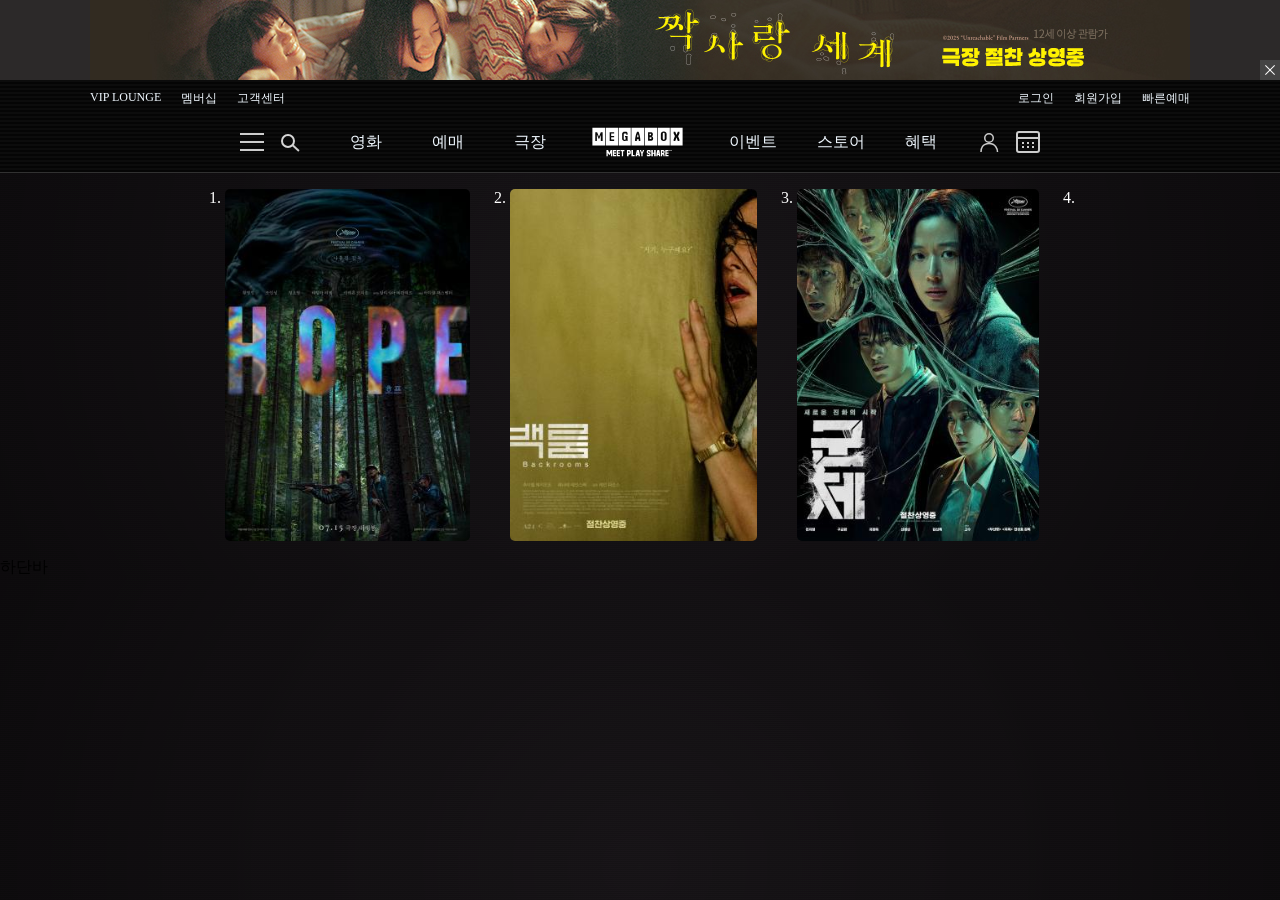
==== index.html @ 0163f9c9 "저장" ====
<!DOCTYPE html>
<html lang="ko">
<head>
  <meta charset="UTF-8">
  <meta name="viewport" content="width=device-width, initial-scale=1.0">
  <title>메가박스</title>
  <link rel="stylesheet" href="normal.css">
  <link rel="stylesheet" href="style.css">
</head>
<body>
  <header>
    <!-- 팝업이미지 -->
    <div class="popup-banner">
      <div class="popup-img">
        <a href="#" target="_blank">
          <img src="./image/Link → 메가박스_하우스_2026_D_PC일반배너_영화_짝사랑 세계2_1100x80(메인).svg" alt="popup-img">
        </a>
      </div>
      <div class="popup-button">
        <a href="#" title="x">
          <img src="./image/Button.svg" alt="x">
        </a>
      </div>
    </div>

    <div class="top-bar">
      <div class="top-util">
        <!-- 유저박스1 -->
        <ul class="util-ul">
          <li class="util01-item util01-item01"><a href="#" target="_blank" title="VIP LOUNGE">VIP LOUNGE</a></li>
          <li class="util01-item util01-item02"><a href="#" target="_blank" title="멤버십">멤버십</a></li>
          <li class="util01-item util01-item03"><a href="#" target="_blank" title="고객센터">고객센터</a></li>
        </ul>
        <!-- 유저박스2 -->
        <ul class="util02-ul">
          <li class="util02-item util02-item01"><a href="#" target="_blank" title="로그인">로그인</a></li>
          <li class="util02-item util02-item02"><a href="#" target="_blank" title="회원가입">회원가입</a></li>
          <li class="util02-item util02-item03"><a href="#" target="_blank" title="빠른예매">빠른예매</a></li>
        </ul>
      </div>

      <!-- 메뉴01 -->
      <div class="menu01">
        <ul class="menu01-ul">
          <!-- 좌측 아이콘 묶음 (메뉴 + 검색) -->
          <li class="m01-item icon-group">
            <a href="#"><img src="./image/line menu.svg" alt="메뉴"></a>
            <a href="#"><img src="./image/reading glasses.svg" alt="검색"></a>
          </li>

          <!-- 영화 -->
          <li class="m01-item m01-item03">
            <a href="#" target="_blank" title="영화">영화</a>
            <div class="sub-menu">
              <div class="sub-menu-inner">
                <ul class="m02-nav">
                  <li class="m02-item"><a href="#" target="_blank" title="전체영화">전체영화</a></li>
                </ul>
              </div>
            </div>
          </li>

          <!-- 예매 -->
          <li class="m01-item m01-item04">
            <a href="#" target="_blank" title="예매">예매</a>
            <div class="sub-menu">
              <div class="sub-menu-inner">
                <ul class="m02-nav">
                  <li class="m02-item"><a href="#" target="_blank" title="빠른예매">빠른예매</a></li>
                  <li class="m02-item"><a href="#" target="_blank" title="상영시간표">상영시간표</a></li>
                  <li class="m02-item"><a href="#" target="_blank" title="더 부티크 프라이빗 예매">더 부티크 프라이빗 예매</a></li>
                </ul>
              </div>
            </div>
          </li>

          <!-- 극장 -->
          <li class="m01-item m01-item05">
            <a href="#" target="_blank" title="극장">극장</a>
            <div class="sub-menu">
              <div class="sub-menu-inner">
                <ul class="m02-nav">
                  <li class="m02-item"><a href="#" target="_blank" title="전체극장">전체극장</a></li>
                  <li class="m02-item"><a href="#" target="_blank" title="특별관">특별관</a></li>
                </ul>
              </div>
            </div>
          </li>
        </ul>

        <!-- 로고 박스 -->
        <h1 class="logo-box">
          <a href="#" target="_blank" title="home">
            <img src="./image/MEGABOXLOGO.svg" alt="로고이미지">
          </a>
        </h1>

        <!-- 이벤트 메뉴 -->
        <div class="event-box">
          <ul class="event-box-ul">
            <li class="event-li event-li01">
              <a href="#" target="_blank" title="이벤트">이벤트</a>
              <div class="sub-menu">
                <div class="sub-menu-inner">
                  <ul class="m02-nav">
                    <li class="m02-item"><a href="#" target="_blank" title="진행중 이벤트">진행중 이벤트</a></li>
                    <li class="m02-item"><a href="#" target="_blank" title="지난 이벤트">지난 이벤트</a></li>
                    <li class="m02-item"><a href="#" target="_blank" title="당첨자발표">당첨자발표</a></li>
                  </ul>
                </div>
              </div>
            </li>
            <li class="event-li event-li02"><a href="#" target="_blank" title="스토어">스토어</a></li>
            <li class="event-li event-li03">
              <a href="#" target="_blank" title="혜택">혜택</a>
              <div class="sub-menu">
                <div class="sub-menu-inner">
                  <ul class="m02-nav">
                    <li class="m02-item"><a href="#" target="_blank" title="메가박스 멤버십">메가박스 멤버십</a></li>
                    <li class="m02-item"><a href="#" target="_blank" title="제휴/이벤트">제휴/이벤트</a></li>
                  </ul>
                </div>
              </div>
            </li>
            <!-- 우측 아이콘 묶음 -->
            <li class="event-li icon-group">
              <a href="#"><img src="./image/person.svg" alt="회원가입"></a>
              <a href="#"><img src="./image/menu.svg" alt="메뉴"></a>
            </li>
          </ul>
        </div>
      </div>
    </div>
  </header>
  <main>
    <div class="movie-list">
      <ol class="list">
        <li class="mv-item01">
          <img src="./image/hope.svg" alt="hope">
        </li>
        <li class="mv-item02">
          <img src="./image/Backrooms.svg" alt="Backrooms">
        </li>
        <li class="mv-item03">
          <img src="./image/군체.svg" alt="군체">
        </li>
        <li class="mv-item04">
          <img src="#" alt="">
        </li>
      </ol>
    </div>
  </main>

  <footer>하단바</footer>
</body>
</html>
---- normal.css ----
body{margin: 0; padding: 0;}
ul,ul>li{margin: 0; list-style: none; padding: 0;}
p{margin: 0;}
h1,h2,h3,h4,h5,h6 {
    font-weight: normal;
    font-size: inherit;
    margin: 0;
}
a {
    color: inherit;
    text-decoration: none;
    display: block;
}
button {
    background-color: transparent;
    padding: auto;
    border: none; outline: none;
}
img {
    display: block;
}
---- style.css ----
body {
  background-color: #141214;
  background-image:
    radial-gradient(circle at center, rgba(35, 30, 35, 0.3) 0%, rgba(10, 8, 10, 0.7) 100%),
    repeating-linear-gradient(
      0deg,
      rgba(0, 0, 0, 0.2),
      rgba(0, 0, 0, 0.2) 1px,
      transparent 1px,
      transparent 2px
    );
}

header {
  background-color: black;
}

/* 팝업 이미지 */
.popup-banner {
  background-color: rgb(44, 41, 41);
  position: relative;
  width: 100%;
  margin: auto;
}

.popup-img > a {
  display: flex;
  justify-content: center;
}

.popup-button {
  position: absolute;
  bottom: 0px;
  right: 0px;
  z-index: 10;
}

/* 상단바 */
.top-bar {
  position: relative;
  background-color: rgba(15, 15, 15, 0.85);
  padding: 10px 0;
  background-image: repeating-linear-gradient(
    transparent,
    transparent 2px,
    rgba(0, 0, 0, 0.6) 2px,
    rgba(0, 0, 0, 0.6) 4px
  );
  border-bottom: 1px solid rgb(49, 49, 49);
  backdrop-filter: blur(8px);
  -webkit-backdrop-filter: blur(8px);
}

.top-util {
  width: 1100px;
  margin: 0 auto;
  display: flex;
  justify-content: space-between;
  align-items: center;
  color: aliceblue;
  font-size: 12px;
}

.util-ul, .util02-ul {
  gap: 20px;
  display: flex;
}

/* 메인 메뉴 박스 */
.menu01 {
  display: flex;
  justify-content: center;
  align-items: center;
  margin-top: 15px;
}

.menu01-ul {
  display: flex;
  color: aliceblue;
  align-items: center;
  gap: 50px;
}

/* 아이콘 묶음 전용 스타일 (붙어있게 처리) */
.icon-group {
  display: flex;
  align-items: center;
  gap: 12px; /* 아이콘 사이의 간격 */
}

.icon-group a {
  display: flex;
  align-items: center;
}

/* 마우스 올렸을 때 전체 화면 배경 바 */
.sub-menu {
  display: none;
  position: absolute;
  top: 100%;
  left: 0;
  width: 100%;
  background-color: #171517;
  border-top: 1px solid #2b2b2b;
  border-bottom: 1px solid #333;
  box-shadow: 0 4px 10px rgba(0, 0, 0, 0.6);
  z-index: 1000;
}

/* 서브메뉴 내부 영역 */
.sub-menu-inner {
  width: 1100px;
  margin: 0 auto;
  display: flex;
  align-items: center;
  height: 45px;
}

.sub-menu .m02-nav {
  display: flex;
  gap: 25px;
  align-items: center;
}

.sub-menu .m02-nav a {
  font-size: 14px;
  font-weight: bold;
  color: #fff;
}

.sub-menu .m02-nav a:hover {
  color: #00b4d8;
  text-decoration: underline;
}

/* 각 메뉴별 서브메뉴 시작 위치 정렬 */
.m01-item03 .sub-menu-inner { padding-left: 130px; } /* 영화 */
.m01-item04 .sub-menu-inner { padding-left: 205px; } /* 예매 */
.m01-item05 .sub-menu-inner { padding-left: 280px; } /* 극장 */

.event-li01 .sub-menu-inner { padding-left: 630px; } /* 이벤트 */
.event-li03 .sub-menu-inner { padding-left: 760px; } /* 혜택 */

/* 마우스 호버 시 서브메뉴 노출 */
.m01-item:hover .sub-menu,
.event-li:hover .sub-menu {
  display: block;
}

/* 로고 박스 */
.logo-box {
  padding-left: 40px;
  padding-right: 40px;
  display: flex;
  align-items: center;
}

.logo-box img {
  width: auto;
  height: 40px;
  display: block;
}

/* 이벤트 메뉴 */
.event-box-ul {
  gap: 40px;
  display: flex;
  align-items: center;
}

.event-box-ul > li {
  color: aliceblue;
}

/* 영화 순위 */
.movie-list{
  display: flex;
  justify-content: center;
}
.list{
  display: flex;
  justify-items: center;
  gap: 40px;
  color: #fff;
}
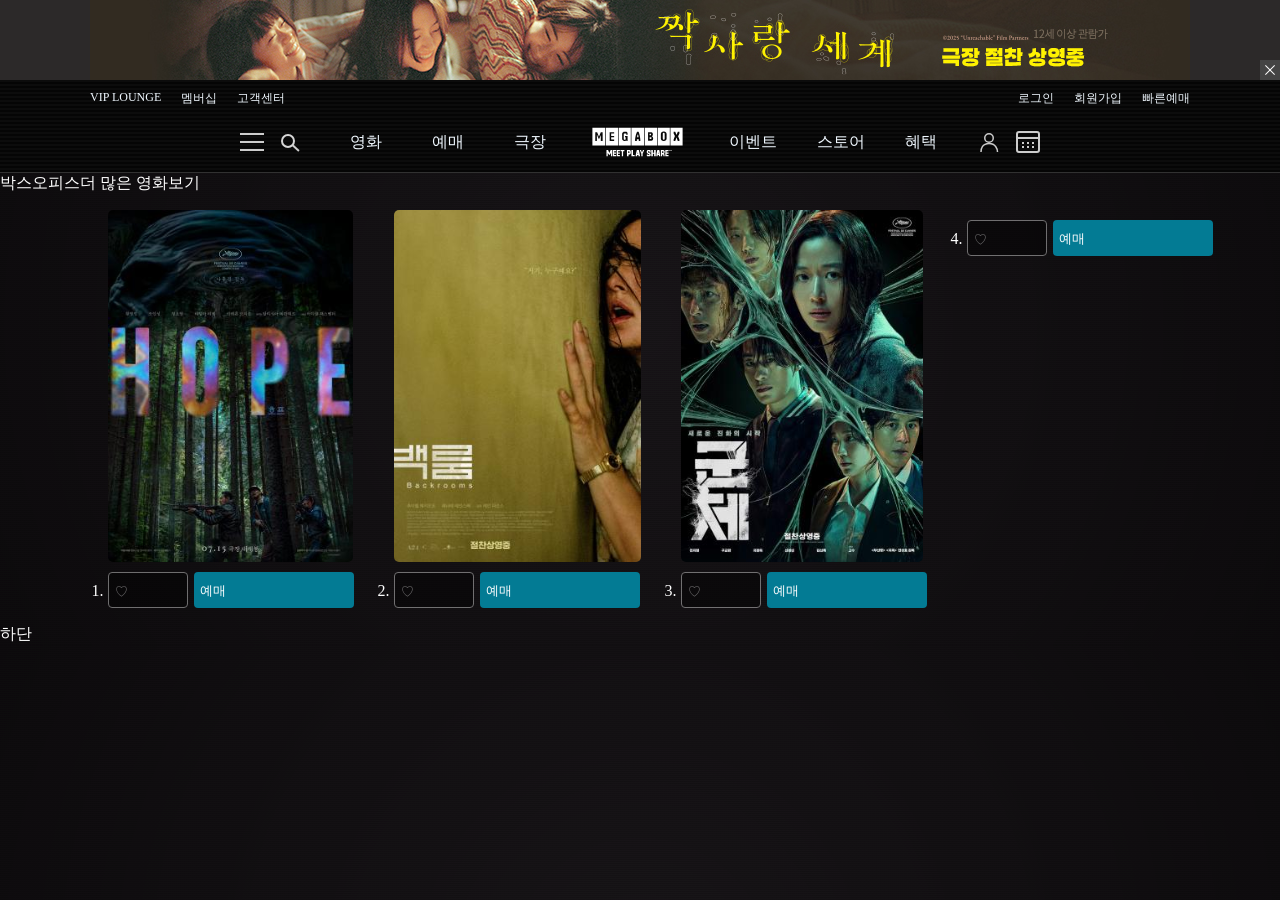
==== commit 88608df4: "저장" ====
--- a/index.html
+++ b/index.html
@@ -133,24 +133,51 @@
     </div>
   </header>
   <main>
+
+    <!-- 해결이 자꾸 안됌 -->
+    <div class="boxoffice">
+      <h2 class="boxoffice1">박스오피스</h2>
+      <a href="#"target="_blank"title="더 많은 영화보기">더 많은 영화보기</a>
+    </div>
+
+
+
     <div class="movie-list">
       <ol class="list">
         <li class="mv-item01">
           <img src="./image/hope.svg" alt="hope">
+          <div class="mv-btn">
+            <button type="button" class="mv-btn good">♡</button>
+            <button type="button" class="mv-btn Advance-Booking">예매</button>
+          </div>
         </li>
+
+
         <li class="mv-item02">
           <img src="./image/Backrooms.svg" alt="Backrooms">
+          <div class="mv-btn">
+            <button type="button" class="mv-btn good">♡</button>
+            <button type="button" class="mv-btn Advance-Booking">예매</button>
+          </div>
         </li>
         <li class="mv-item03">
           <img src="./image/군체.svg" alt="군체">
+          <div class="mv-btn">
+            <button type="button" class="mv-btn good">♡</button>
+            <button type="button" class="mv-btn Advance-Booking">예매</button>
+          </div>
         </li>
         <li class="mv-item04">
           <img src="#" alt="">
+          <div class="mv-btn">
+            <button type="button" class="mv-btn good">♡</button>
+            <button type="button" class="mv-btn Advance-Booking">예매</button>
+          </div>
         </li>
       </ol>
     </div>
   </main>
 
-  <footer>하단바</footer>
+  <footer>하단</footer>
 </body>
 </html>
--- a/normal.css
+++ b/normal.css
@@ -1,4 +1,4 @@
-body{margin: 0; padding: 0;}
+body{margin: 0; padding: 0; color: #fff;}
 ul,ul>li{margin: 0; list-style: none; padding: 0;}
 p{margin: 0;}
 h1,h2,h3,h4,h5,h6 {
--- a/style.css
+++ b/style.css
@@ -172,11 +172,54 @@
   color: aliceblue;
 }
 
+.boxoffice{
+  display: flex;
+}
+.boxoffice-button{
+  display: flex;
+  justify-content: center;
+  color: #fff;
+}
+.boxoffice1{
+  display: flex;
+  justify-content: center;
+}
+.boxoffice>a{
+  display: flex;
+  justify-items: flex-end;
+}
+
+
 /* 영화 순위 */
 .movie-list{
   display: flex;
   justify-content: center;
 }
+/* 무비 안에 있는 버튼 */
+.mv-btn{
+  padding-top: 10px;
+  display: flex;
+  color: #fff;
+  gap: 6px;
+}
+/* 하트버튼 */
+.good{
+  height: 36px;
+  width: 80px;
+  border: 1px solid #fff;
+  border-radius: 4px;
+  background-color: #000 ;
+  opacity: 40%;
+  
+}
+/* 예매 버튼 */
+.Advance-Booking{
+  border-radius:4px;
+  height: 36px;
+  width: 160px;
+  background-color: #037B94;
+}
+
 .list{
   display: flex;
   justify-items: center;
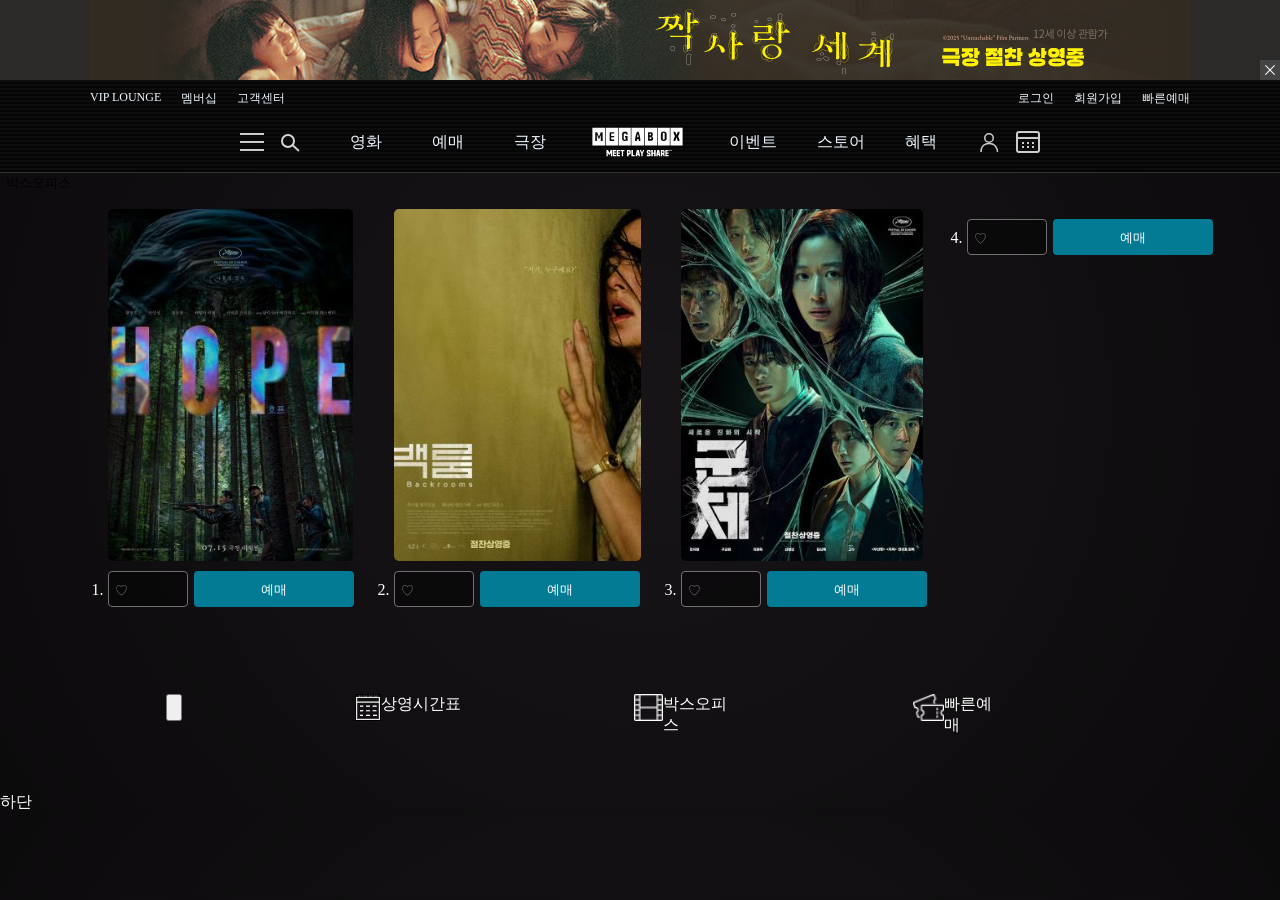
==== commit 8a4638e8: "저장" ====
--- a/index.html
+++ b/index.html
@@ -135,10 +135,7 @@
   <main>
 
     <!-- 해결이 자꾸 안됌 -->
-    <div class="boxoffice">
-      <h2 class="boxoffice1">박스오피스</h2>
-      <a href="#"target="_blank"title="더 많은 영화보기">더 많은 영화보기</a>
-    </div>
+    <button type="button" class="on">박스오피스</button>
 
 
 
@@ -176,6 +173,30 @@
         </li>
       </ol>
     </div>
+
+<div class="search-link">
+  <div class="cell">
+<!-- 영화검색 창 -->
+<input type="button" placeholder="영화명을 입력해주세요" title="영화검색" class="inpou-text">
+
+<a href="#"><img src="./image/달력.svg" alt="상영시간표">상영시간표</a>
+
+<a href="#"><img src="./image/영상필름.svg" alt=""> 박스오피스</a>
+
+<a href="#"><img src="./image/영화티켓.svg" alt="">빠른예매</a>
+
+  </div>
+  
+
+
+</div>
+
+
+
+
+
+
+
   </main>
 
   <footer>하단</footer>
--- a/normal.css
+++ b/normal.css
@@ -18,4 +18,7 @@
 }
 img {
     display: block;
+}
+input{
+    color: #fff;
 }
--- a/style.css
+++ b/style.css
@@ -190,6 +190,18 @@
 }
 
 
+
+
+
+
+
+
+
+
+
+
+
+
 /* 영화 순위 */
 .movie-list{
   display: flex;
@@ -204,6 +216,8 @@
 }
 /* 하트버튼 */
 .good{
+  display: flex;
+  justify-content: flex-start;
   height: 36px;
   width: 80px;
   border: 1px solid #fff;
@@ -214,6 +228,7 @@
 }
 /* 예매 버튼 */
 .Advance-Booking{
+  display: flex; justify-content: center; 
   border-radius:4px;
   height: 36px;
   width: 160px;
@@ -226,3 +241,20 @@
   gap: 40px;
   color: #fff;
 }
+.search-link{
+  display: flex;
+  justify-content: center;
+}
+.cell {
+  color:#fff;
+  width: 1100px;
+  display: flex;
+  justify-content: center;
+  padding: 71px 120px 71px 12px;
+  gap: 173px;
+
+}
+.cell a {
+ display: flex;
+ justify-content: space-between;
+}
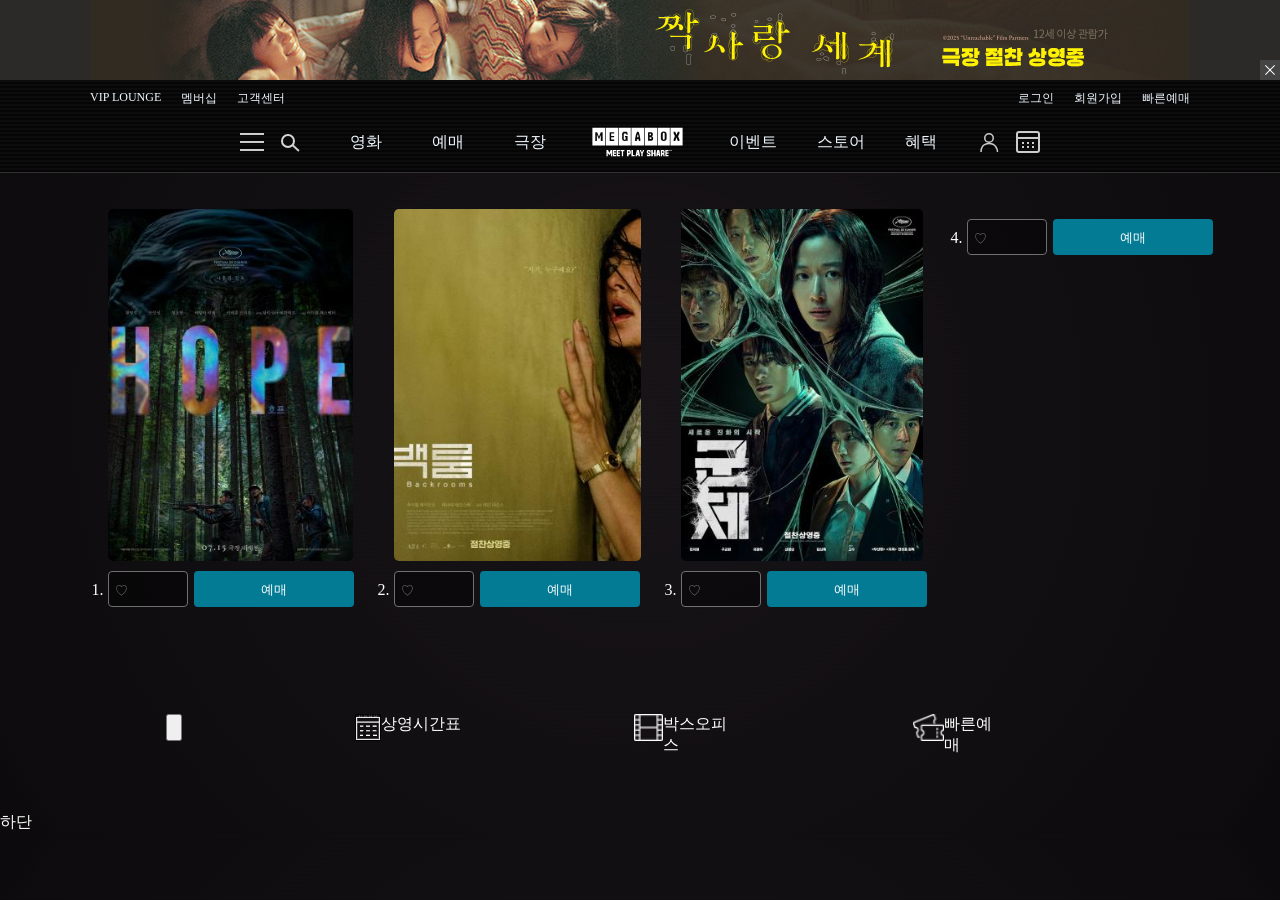
==== commit 2291a9a1: "저장" ====
--- a/index.html
+++ b/index.html
@@ -134,11 +134,6 @@
   </header>
   <main>
 
-    <!-- 해결이 자꾸 안됌 -->
-    <button type="button" class="on">박스오피스</button>
-
-
-
     <div class="movie-list">
       <ol class="list">
         <li class="mv-item01">
--- a/style.css
+++ b/style.css
@@ -191,21 +191,11 @@
 
 
 
-
-
-
-
-
-
-
-
-
-
-
 /* 영화 순위 */
 .movie-list{
   display: flex;
   justify-content: center;
+  padding: 20px;
 }
 /* 무비 안에 있는 버튼 */
 .mv-btn{
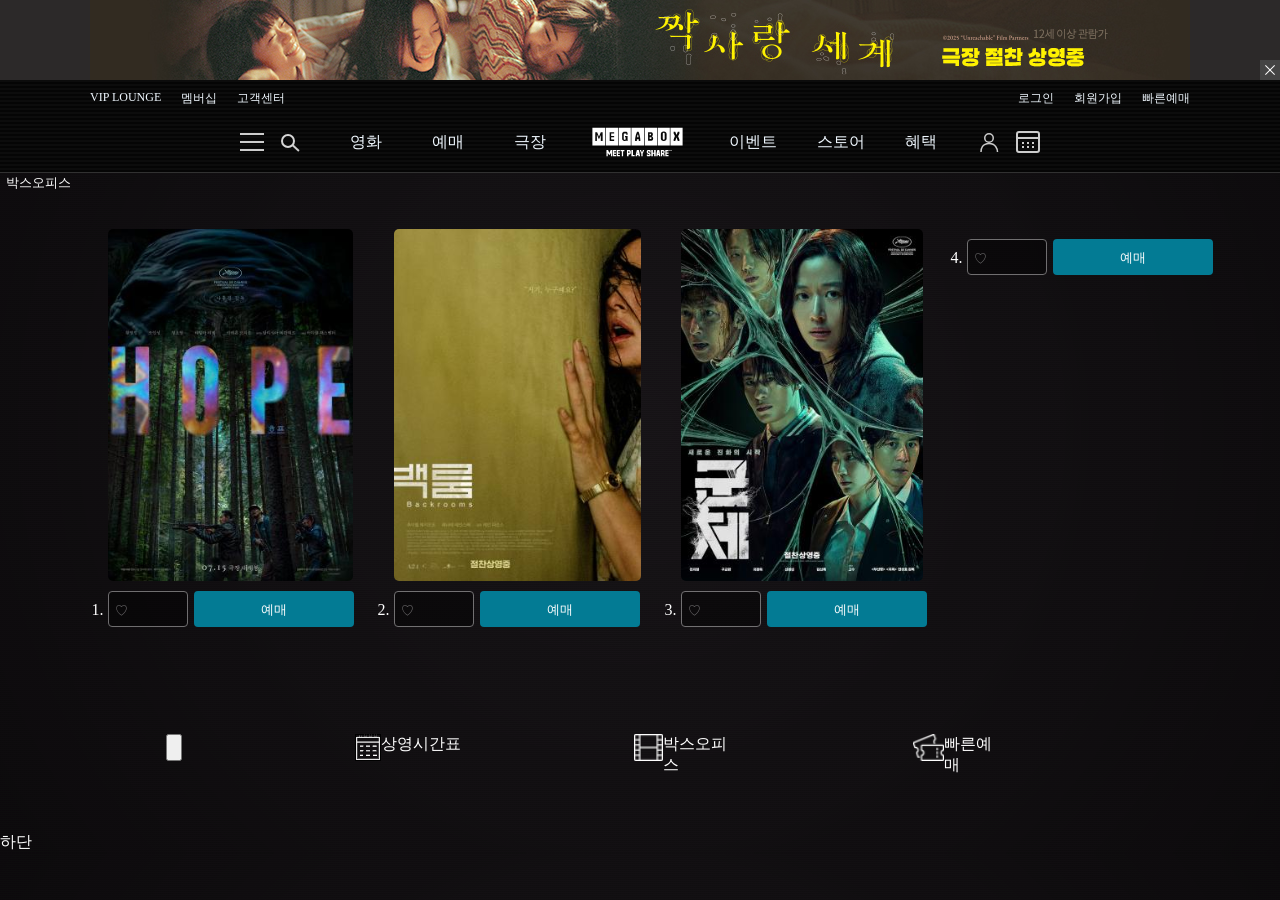
==== commit ecae6926: "wjwkd" ====
--- a/index.html
+++ b/index.html
@@ -133,6 +133,9 @@
     </div>
   </header>
   <main>
+    <div class="moviebox">
+    <button class="Box Office">박스오피스</button>
+    </div>
 
     <div class="movie-list">
       <ol class="list">
@@ -169,6 +172,8 @@
       </ol>
     </div>
 
+
+
 <div class="search-link">
   <div class="cell">
 <!-- 영화검색 창 -->
--- a/style.css
+++ b/style.css
@@ -231,6 +231,21 @@
   gap: 40px;
   color: #fff;
 }
+
+.moviebox{
+  color: #fff;
+}
+.Office{
+  display: flex;
+  justify-content: center;
+  align-items: center;
+ color: #fff;
+}
+
+
+
+
+
 .search-link{
   display: flex;
   justify-content: center;
@@ -247,4 +262,5 @@
 .cell a {
  display: flex;
  justify-content: space-between;
-}+}
+
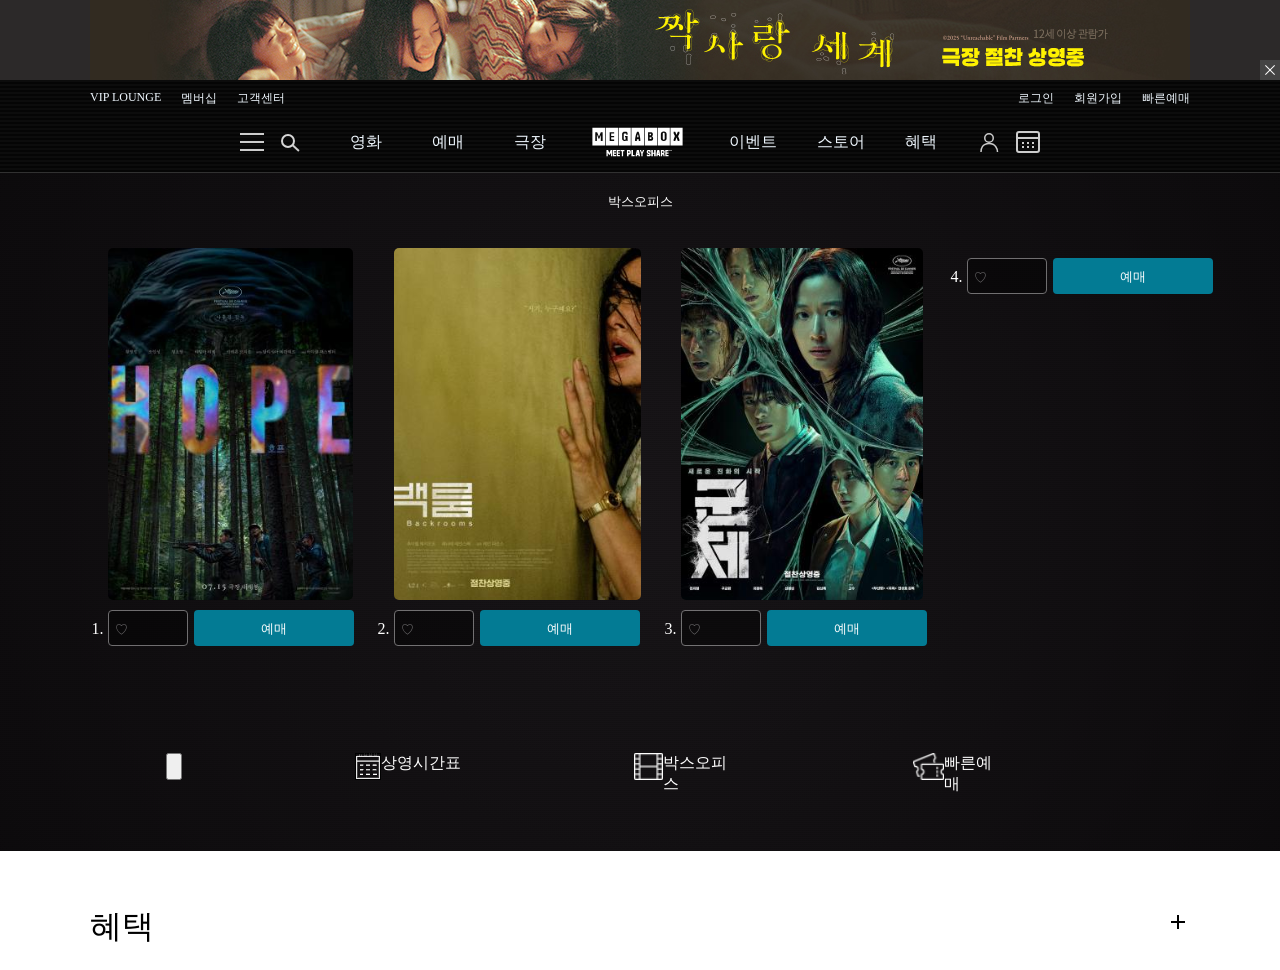
==== commit 7b9f8cfc: "wjwkd" ====
--- a/index.html
+++ b/index.html
@@ -6,6 +6,7 @@
   <title>메가박스</title>
   <link rel="stylesheet" href="normal.css">
   <link rel="stylesheet" href="style.css">
+  <link rel="stylesheet" href="https://fonts.googleapis.com/css2?family=Material+Symbols+Outlined:opsz,wght,FILL,GRAD@20..48,100..700,0..1,-50..200&icon_names=add" />
 </head>
 <body>
   <header>
@@ -133,10 +134,10 @@
     </div>
   </header>
   <main>
+    <div class="mv-ranking-container">
     <div class="moviebox">
     <button class="Box Office">박스오피스</button>
     </div>
-
     <div class="movie-list">
       <ol class="list">
         <li class="mv-item01">
@@ -171,9 +172,6 @@
         </li>
       </ol>
     </div>
-
-
-
 <div class="search-link">
   <div class="cell">
 <!-- 영화검색 창 -->
@@ -190,12 +188,11 @@
 
 
 </div>
-
-
-
-
-
-
+</div>
+<div class="tit-util">
+  <h2 class="tit">혜택</h2>
+  <span class="material-symbols-outlined">add</span>
+</div>
 
   </main>
 
--- a/style.css
+++ b/style.css
@@ -1,15 +1,3 @@
-body {
-  background-color: #141214;
-  background-image:
-    radial-gradient(circle at center, rgba(35, 30, 35, 0.3) 0%, rgba(10, 8, 10, 0.7) 100%),
-    repeating-linear-gradient(
-      0deg,
-      rgba(0, 0, 0, 0.2),
-      rgba(0, 0, 0, 0.2) 1px,
-      transparent 1px,
-      transparent 2px
-    );
-}
 
 header {
   background-color: black;
@@ -171,6 +159,21 @@
 .event-box-ul > li {
   color: aliceblue;
 }
+.mv-ranking-container{
+  width: 100%;
+  background-color: #141214;
+  background-image:
+    radial-gradient(circle at center, rgba(35, 30, 35, 0.3) 0%, rgba(10, 8, 10, 0.7) 100%),
+    repeating-linear-gradient(
+      0deg,
+      rgba(0, 0, 0, 0.2),
+      rgba(0, 0, 0, 0.2) 1px,
+      transparent 1px,
+      transparent 2px
+    );
+}
+
+
 
 .boxoffice{
   display: flex;
@@ -233,18 +236,18 @@
 }
 
 .moviebox{
-  color: #fff;
+  display: flex;
+  justify-content: center;
+  align-items: center;
+  width: 100%;
 }
 .Office{
-  display: flex;
-  justify-content: center;
-  align-items: center;
- color: #fff;
-}
-
-
-
-
+  padding-top: 20px; ;
+  color: #fff;
+  background: none;
+  border: none;
+  cursor: pointer;
+}
 
 .search-link{
   display: flex;
@@ -264,3 +267,22 @@
  justify-content: space-between;
 }
 
+.tit-util{
+  color: #000;
+  width: 100%;
+  max-width: 1100px; /* 사이트 기준 너비 (원하는 수치로 조절) */
+  margin: 0 auto;    /* 화면 정중앙 배치 */
+  padding-top: 54px;
+  display: flex;
+  justify-content: space-between;
+}
+.tit{
+
+  font-size: 2em;
+  font-weight: 400;
+}
+.material-symbols-outlined{
+  padding-top: 5px;
+  display: flex;
+  justify-content: flex-end;
+}
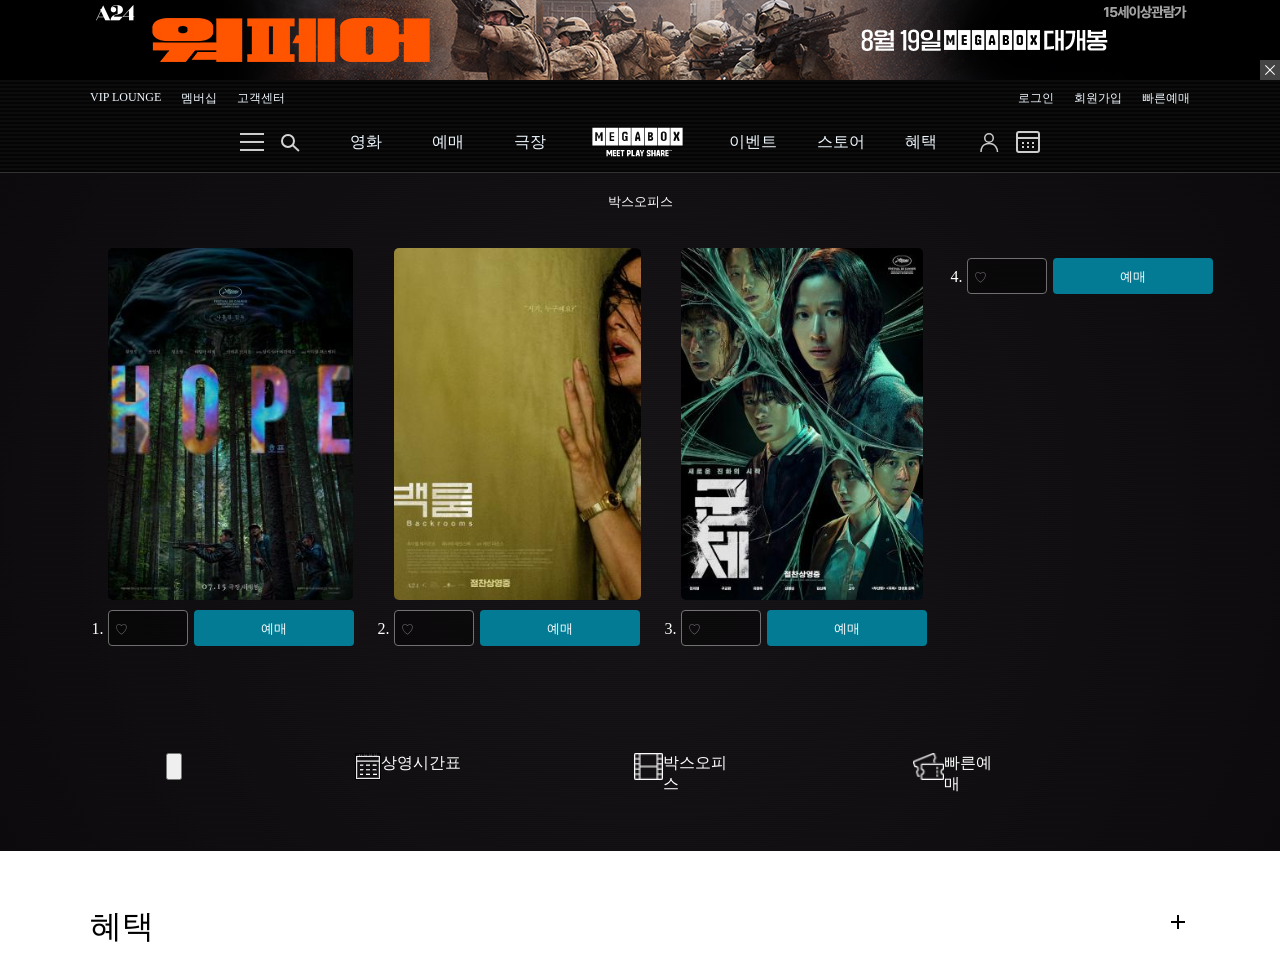
==== commit 5099005e: "저장" ====
--- a/index.html
+++ b/index.html
@@ -14,7 +14,7 @@
     <div class="popup-banner">
       <div class="popup-img">
         <a href="#" target="_blank">
-          <img src="./image/Link → 메가박스_하우스_2026_D_PC일반배너_영화_짝사랑 세계2_1100x80(메인).svg" alt="popup-img">
+          <img src="./image/위페어.svg" alt="popup-img">
         </a>
       </div>
       <div class="popup-button">
@@ -184,7 +184,7 @@
 <a href="#"><img src="./image/영화티켓.svg" alt="">빠른예매</a>
 
   </div>
-  
+
 
 
 </div>
--- a/style.css
+++ b/style.css
@@ -5,7 +5,7 @@
 
 /* 팝업 이미지 */
 .popup-banner {
-  background-color: rgb(44, 41, 41);
+  background-color: rgb(0, 0, 0);
   position: relative;
   width: 100%;
   margin: auto;
@@ -217,11 +217,11 @@
   border-radius: 4px;
   background-color: #000 ;
   opacity: 40%;
-  
+
 }
 /* 예매 버튼 */
 .Advance-Booking{
-  display: flex; justify-content: center; 
+  display: flex; justify-content: center;
   border-radius:4px;
   height: 36px;
   width: 160px;
@@ -285,4 +285,4 @@
   padding-top: 5px;
   display: flex;
   justify-content: flex-end;
-}+}
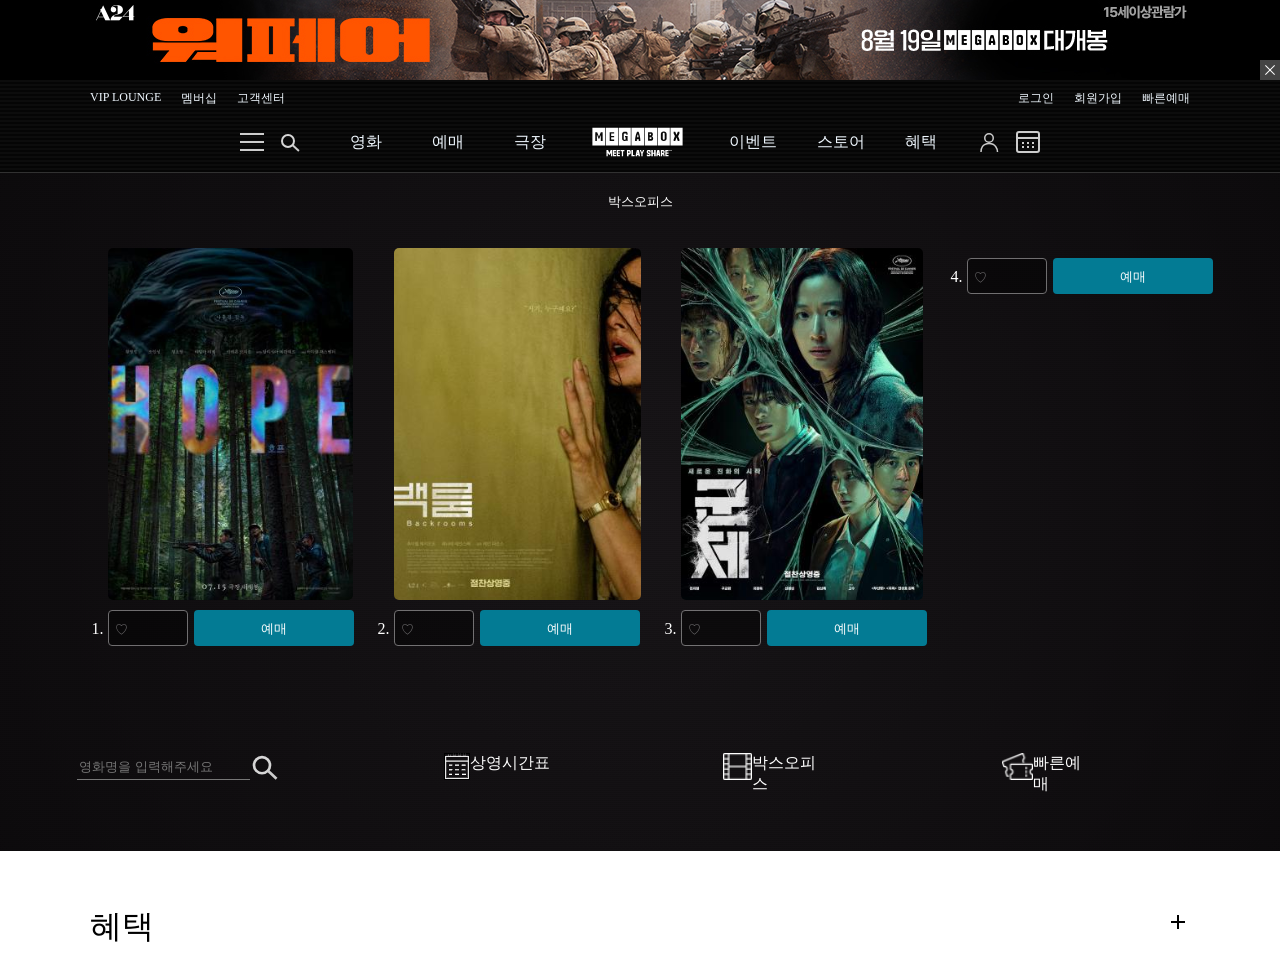
==== commit 18f98ad1: "wjwkd" ====
--- a/index.html
+++ b/index.html
@@ -175,7 +175,10 @@
 <div class="search-link">
   <div class="cell">
 <!-- 영화검색 창 -->
-<input type="button" placeholder="영화명을 입력해주세요" title="영화검색" class="inpou-text">
+ <div class="mvsearch">
+   <input type="text" placeholder="영화명을 입력해주세요" title="영화검색" class="inpou-text">
+   <img src="./image/reading glasses.svg" alt="">
+  </div>
 
 <a href="#"><img src="./image/달력.svg" alt="상영시간표">상영시간표</a>
 
--- a/style.css
+++ b/style.css
@@ -262,11 +262,31 @@
   gap: 173px;
 
 }
+
+
+
+
+
+
+
+
+.inpou-text{
+  background: transparent;
+  border: none;
+  border-bottom: 1px solid #777;
+  outline: none;
+}
+.cell{
+
+}
 .cell a {
  display: flex;
  justify-content: space-between;
-}
-
+
+}
+.mvsearch{
+  display: flex;
+}
 .tit-util{
   color: #000;
   width: 100%;
